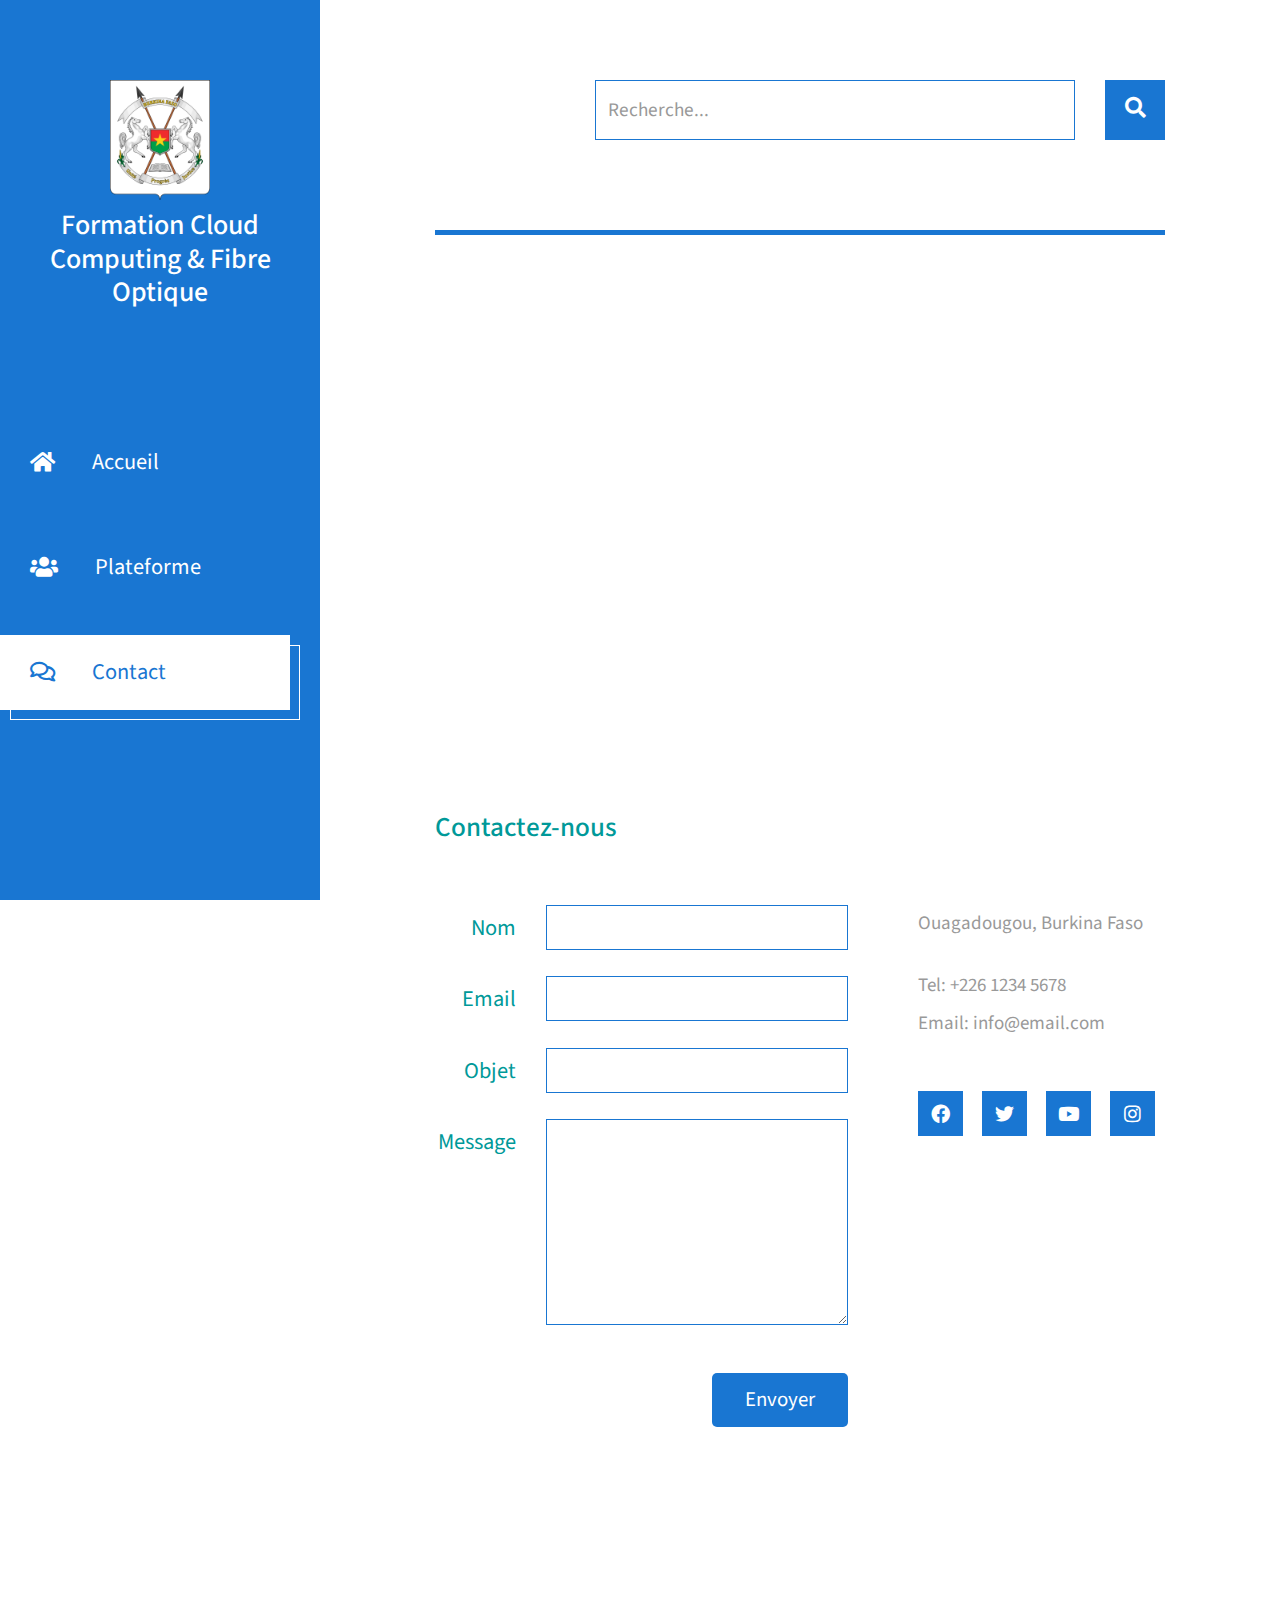
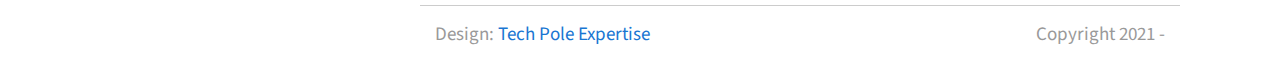
==== contact.html @ 6f8333b5 "first commit" ====
<!DOCTYPE html>
<html lang="en">
<head>
	<meta charset="UTF-8">
	<meta name="viewport" content="width=device-width, initial-scale=1.0">
	<title>Formations Cloud Computing & Fibre Optique | Contact</title>
	<link rel="stylesheet" href="fontawesome/css/all.min.css"> <!-- https://fontawesome.com/ -->
	<link href="https://fonts.googleapis.com/css2?family=Source+Sans+Pro&display=swap" rel="stylesheet"> <!-- https://fonts.google.com/ -->
    <link href="css/bootstrap.min.css" rel="stylesheet">
    <link href="css/styles.css" rel="stylesheet">
</head>
<body>
	<header class="tm-header" id="tm-header">
        <div class="tm-header-wrapper">
            <button class="navbar-toggler" type="button" aria-label="Toggle navigation">
                <i class="fas fa-bars"></i>
            </button>
            <div class="tm-site-header">
                <div class="mb-3 mx-auto tm-site-logo">
                    <img src="img/logo.png" alt="Logo" />
                </div> 
                <br>          
                <h3 class="text-center">Formation Cloud Computing & Fibre Optique</h3>
            </div>
            <nav class="tm-nav" id="tm-nav">            
                <ul>
                    <li class="tm-nav-item"><a href="index.html" class="tm-nav-link">
                        <i class="fas fa-home"></i>
                        Accueil
                    </a></li>
                    <li class="tm-nav-item"><a href="https://formations-cloud-fo.nih4me.tk/moodle" class="tm-nav-link">
                        <i class="fas fa-users"></i>
                        Plateforme
                    </a></li>
                    <li class="tm-nav-item active"><a href="contact.html" class="tm-nav-link">
                        <i class="far fa-comments"></i>
                        Contact
                    </a></li>
                </ul>
            </nav>
        </div>
    </header>
    <div class="container-fluid">
        <main class="tm-main">
            <!-- Search form -->
            <div class="row tm-row">
                <div class="col-12">
                    <form method="GET" class="form-inline tm-mb-80 tm-search-form">                
                        <input class="form-control tm-search-input" name="query" type="text" placeholder="Recherche..." aria-label="Recherche">
                        <button class="tm-search-button" type="submit">
                            <i class="fas fa-search tm-search-icon" aria-hidden="true"></i>
                        </button>                                
                    </form>
                </div>                
            </div>            
            <div class="row tm-row tm-mb-45">
                <div class="col-12">
                    <hr class="tm-hr-primary tm-mb-55">
                    <div class="gmap_canvas"> <!-- Google Map -->
                        <iframe width="100%" height="477" id="gmap_canvas"
                            src="https://www.google.com/maps/embed?pb=!1m18!1m12!1m3!1d124715.59158592425!2d-1.6068835311521905!3d12.358650788999293!2m3!1f0!2f0!3f0!3m2!1i1024!2i768!4f13.1!3m3!1m2!1s0xe2e95ecceaa44cd%3A0x799f67799c743b8b!2sOuagadougou%2C%20Burkina%20Faso!5e0!3m2!1sen!2slu!4v1638207758988!5m2!1sen!2slu"
                            frameborder="0" scrolling="no" marginheight="0" marginwidth="0"></iframe>
                    </div>
                </div>                
            </div>
            <div class="row tm-row tm-mb-120">
                <div class="col-12">
                    <h2 class="tm-color-primary tm-post-title tm-mb-60">Contactez-nous</h2>
                </div>
                <div class="col-lg-7 tm-contact-left">
                    <form method="POST" action="" class="mb-5 ml-auto mr-0 tm-contact-form">                        
                        <div class="form-group row mb-4">
                            <label for="name" class="col-sm-3 col-form-label text-right tm-color-primary">Nom</label>
                            <div class="col-sm-9">
                                <input class="form-control mr-0 ml-auto" name="name" id="name" type="text" required>                            
                            </div>
                        </div>
                        <div class="form-group row mb-4">
                            <label for="email" class="col-sm-3 col-form-label text-right tm-color-primary">Email</label>
                            <div class="col-sm-9">
                                <input class="form-control mr-0 ml-auto" name="email" id="email" type="email" required>
                            </div>
                        </div>
                        <div class="form-group row mb-4">
                            <label for="subject" class="col-sm-3 col-form-label text-right tm-color-primary">Objet</label>
                            <div class="col-sm-9">
                                <input class="form-control mr-0 ml-auto" name="subject" id="subject" type="text" required>
                            </div>
                        </div>
                        <div class="form-group row mb-5">
                            <label for="message" class="col-sm-3 col-form-label text-right tm-color-primary">Message</label>
                            <div class="col-sm-9">
                                <textarea class="form-control mr-0 ml-auto" name="message" id="message" rows="8" required></textarea>                                
                            </div>
                        </div>
                        <div class="form-group row text-right">
                            <div class="col-12">
                                <button class="tm-btn tm-btn-primary tm-btn-small">Envoyer</button>                        
                            </div>                            
                        </div>                                
                    </form>
                </div>
                <div class="col-lg-5 tm-contact-right">
                    <address class="mb-4 tm-color-gray">
                        Ouagadougou, Burkina Faso
                    </address>
                    <span class="d-block">
                        Tel:
                        <a href="tel:060-070-0980" class="tm-color-gray">+226 1234 5678</a>
                    </span>
                    <span class="mb-4 d-block">
                        Email:
                        <a href="mailto:info@email.com" class="tm-color-gray">info@email.com</a>
                    </span>
                    <p class="mb-5 tm-line-height-short">
                        
                    </p>
                    <ul class="tm-social-links">
                        <li class="mb-2">
                            <a href="https://facebook.com" class="d-flex align-items-center justify-content-center">
                                <i class="fab fa-facebook"></i>
                            </a>
                        </li>
                        <li class="mb-2">
                            <a href="https://twitter.com" class="d-flex align-items-center justify-content-center">
                                <i class="fab fa-twitter"></i>
                            </a>
                        </li>
                        <li class="mb-2">
                            <a href="https://youtube.com" class="d-flex align-items-center justify-content-center">
                                <i class="fab fa-youtube"></i>
                            </a>
                        </li>
                        <li class="mb-2">
                            <a href="https://instagram.com" class="d-flex align-items-center justify-content-center mr-0">
                                <i class="fab fa-instagram"></i>
                            </a>
                        </li>
                    </ul>
                </div>
            </div>      
            <footer class="row tm-row">
                <hr class="col-12">
                <div class="col-md-6 col-12 tm-color-gray">
                    Design: <a rel="nofollow" target="_parent" href="https://tpe.bf" class="tm-external-link">Tech Pole Expertise</a>
                </div>
                <div class="col-md-6 col-12 tm-color-gray tm-copyright">
                    Copyright 2021 - 
                </div>
            </footer>
        </main>
    </div>
    <script src="js/jquery.min.js"></script>
    <script src="js/templatemo-script.js"></script>
</body>
</html>
---- css/styles.css ----
/*

TemplateMo 553 Xtra Blog

https://templatemo.com/tm-553-xtra-blog

*/

html { overflow-x: hidden; }

body {
    margin: 0;
    padding: 0;
    font-family: 'Source Sans Pro', sans-serif;
    font-size: 19px;
    line-height: 2em;
    overflow-x: hidden;
}

p, span { color: #999; }
hr { 
    border-top-color: #CCC; 
    margin-top: 10px;
    margin-bottom: 10px;
}
.form-control::-webkit-input-placeholder { color: #999; }  
.form-control:-ms-input-placeholder { color: #999; }  
.form-control::placeholder { color: #999; }

.tm-header {
    background-color: #1976D2;
    color: white;
    
    position: fixed;
    top: 0;
    left: 0;
    bottom: 0;
    z-index: 100;
    width: 400px;
    overflow-y: visible;     
}

.tm-header-wrapper {
    overflow-y: scroll;
    scrollbar-width: none;
    -ms-overflow-style: none;
    padding: 30px;
    width: 100%;
    height: 100%; 
}

.tm-header-wrapper::-webkit-scrollbar {
    width: 0;
    height: 0;
}

.tm-site-header {
    margin-top: 50px;
    margin-bottom: 115px;
}

.tm-site-logo {
    width: 75px;
    height: 75px;
    border-radius: 50%;
    background-color: white;    
    display: flex;
    align-items: center;
    justify-content: center;
}

.tm-site-logo i { color: #1976D2; }

.tm-site-logo img {
    display: block;
    height: 120px;
    width: auto;
    margin: auto;
}

.tm-main {
    margin-left: 400px;
    padding: 80px 100px 25px;
}

.tm-post { max-width: 470px; }

.tm-row {
    max-width: 980px;
    justify-content: space-between;
}

.tm-nav { margin-bottom: 100px; }

.tm-nav-item {
    list-style: none;
    margin-bottom: 30px;
}

.tm-nav-link {
    color: white;
    background-color: transparent;
    height: 75px;
    width: 100%;
    max-width: 300px;    
    display: flex;
    align-items: center;
    font-size: 1.4rem;
    padding: 30px;
}

.tm-nav-item:hover .tm-nav-link,
.tm-nav-item.active .tm-nav-link
 {
    color: #1976D2;
    background-color: white;
    text-decoration: none;
}

.tm-nav ul { position: relative; }

.tm-nav-item:hover:after,
.tm-nav-item.active:after {
    content: '';
    width: 100%;
    max-width: 300px;    
    height: 75px;
    display: block;
    border: 1px solid white;
    margin-left: 10px;
    margin-top: -65px;
    position: absolute;
    z-index: -1000;
}

.tm-nav-link i { margin-right: 37px; }

ul { 
    margin: 0; 
    padding: 0;
}

.tm-nav { margin-left: -30px; }

.tm-social-link {
    display: inline-block;
    background-color: white;    
    font-size: 1.4rem;
    width: 50px;
    height: 50px;
    text-align: center;
    padding-top: 8px; 
    margin-right: 15px;   
    margin-bottom: 15px;
}

.tm-social-icon { 
    color: #1976D2;    
    transition: all 0.3s ease;
}

.tm-social-link:hover .tm-social-icon.fa-facebook { color: #3b5998; }
.tm-social-link:hover .tm-social-icon.fa-twitter { color: #00acee; }
.tm-social-link:hover .tm-social-icon.fa-instagram { color: #3f729b; }
.tm-social-link:hover .tm-social-icon.fa-linkedin { color: #0e76a8; }
.navbar-toggler { display: none; }

.tm-search-form {
    display: flex;
    align-items: center;
    justify-content: flex-end;
}

.form-inline .form-control.tm-search-input {
    display: block;
    height: 60px;
    width: 480px;
    margin-right: 30px;
    border-radius: 0;
    border-color: #1976D2;
    font-size: 1.2rem;
}

.tm-search-button {
    width: 60px;
    height: 60px;
    border: none;
    background-color: #1976D2;
    transition: all 0.3s ease;
}

.tm-search-button:hover { background-color: #09b6b6; }

.tm-search-icon {
    color: white;
    font-size: 1.3rem;
}

.tm-post-link {
    display: block;
    position: relative;
	cursor: pointer;
}

.tm-post-link-inner {
    overflow: hidden;
    background: #3085a3;
}

.tm-post-link img {
    position: relative;
	display: block;
	min-height: 100%;
	max-width: 100%;
	opacity: 0.8;
}

.effect-lily img {
	max-width: none;
	width: -webkit-calc(100% + 50px);
	width: calc(100% + 50px);
	opacity: 0.7;
	-webkit-transition: opacity 0.35s, -webkit-transform 0.35s;
	transition: opacity 0.35s, transform 0.35s;
	-webkit-transform: translate3d(-40px,0, 0);
	transform: translate3d(-40px,0,0);
}

.effect-lily:hover img { opacity: 1; }

.effect-lily:hover img {
    -webkit-transform: translate3d(0,0,0);
	transform: translate3d(0,0,0);
}

.tm-post { margin-bottom: 75px; }

.tm-new-badge {
    top: 25px;
    right: -10px;
    background-color: #1976D2;
    color: white;
    padding: 5px 20px;
}

.tm-post-title {
    font-size: 1.7rem;
    transition: all 0.3s ease;
}

.tm-h3 {
    font-size: 1.3rem;
    color: #999;
}

.tm-post-link:hover .tm-post-title { color: #1976D2; }

.tm-btn {
    display: inline-block;
    border-radius: 5px;
    font-size: 1.3rem;
    transition: all 0.3s ease;
}

.tm-btn-primary {    
    background-color: #1976D2;
    color: white;  
    padding: 8px 43px;
    border: none;
}

.tm-btn-small { padding: 8px 33px; }

.tm-btn-primary:hover {
    background-color: #09b6b6;
    color: white;
}

.tm-paging-nav ul li {
    list-style: none;
    display: inline-block;
    margin-right: 10px;
}

.tm-paging-nav ul li:last-child { margin-right: 0; }

.tm-paging-link {
    background-color: #F0F0F0;
    color: #999;
    width: 50px;
    height: 50px;
    display: flex;
    align-items: center;
    justify-content: center;    
}

.tm-paging-item .tm-paging-link:hover,
.tm-paging-item.active .tm-paging-link {
    background-color: #1976D2;
    color: white;
}

.tm-btn.disabled {
    background-color: #F0F0F0;
    color: #999;
    cursor: not-allowed;
}

.tm-external-link { color: #1976D2; }
.tm-external-link:hover { color: #09b6b6; }

.tm-paging-wrapper {
    display: flex;
    justify-content: flex-end;
    align-items: center;
}

.tm-prev-next-wrapper,
.tm-paging-wrapper {
    flex: 0 0 50%;
    max-width: 50%;
    padding-left: 15px;
    padding-right: 15px;
}

.tm-copyright { text-align: right; }

/* Single Post page */
hr.tm-hr-primary { border-top: 5px solid #1976D2; }

video {
    width: 100%;
    height: auto;
}

.tm-comment {
    display: flex;
    align-items: flex-start;
}

.tm-comment-figure {
    margin-top: 10px;
    margin-right: 30px;
}

.tm-comment-reply { padding-left: 37px; }

.form-control {
    height: 45px;
    border-color: #1976D2;
    border-radius: 0;
}

.tm-comment-form { max-width: 360px; }
.tm-category-list { list-style-type: none; }
figure { margin: 0; }
figcaption { line-height: 1.4; }

.tm-post-full { max-width: 600px; }

.tm-post-sidebar {
    max-width: 280px;
    margin-left: auto;
    margin-right: 0;
}

.tm-pt-20 { padding-top: 20px; }
.tm-pt-30 { padding-top: 30px; }
.tm-pt-45 { padding-top: 45px; }
.tm-pt-60 { padding-top: 60px; }
.tm-mb-40 { margin-bottom: 40px; }
.tm-mb-45 { margin-bottom: 45px; }
.tm-mb-55 { margin-bottom: 55px; }
.tm-mb-60 { margin-bottom: 60px; }
.tm-mb-65 { margin-bottom: 65px; }
.tm-mb-75 { margin-bottom: 75px; }
.tm-mb-80 { margin-bottom: 80px; }
.tm-mb-120 { margin-bottom: 120px; }
.tm-mt-40 { margin-top: 40px; }
.tm-mt-100 { margin-top: 100px; }
.tm-mr-20 { margin-right: 20px; }
.tm-color-primary, span.tm-color-primary { color: #099; }
a.tm-color-gray, .tm-color-gray { color: #999; }
a.tm-color-gray:hover { color: #099; }
.tm-bg-gray { background-color: #F3F4F5; }
button:focus { outline: none; }
a:hover { 
    text-decoration: none; 
    color: #048c8c;
}

a:hover figcaption { color: #056767; }
.img-thumbnail { max-width: none; }
.tm-about-pad { padding: 40px 35px; }
.tm-person { max-width: 430px; }
.tm-line-height-short { line-height: 1.8; }

.gmap_canvas {
    overflow:hidden;
    background:none!important;
    height:477px;
    width:100%;
}

.tm-social-links li { 
    list-style: none; 
    display: inline-block;
}

.tm-social-links li a {
    display: block;
    color: white;
    background-color: #1976D2;
    width: 45px;
    height: 45px;    
    margin-right: 15px;    
}

.tm-social-links li a i { transition: all 0.3s ease; }
.tm-social-links li a:hover i.fa-facebook { color: #3b5998; }
.tm-social-links li a:hover i.fa-twitter { color: #00acee; }
.tm-social-links li a:hover i.fa-youtube { color: #c4302b; }
.tm-social-links li a:hover i.fa-instagram { color: #3f729b; }

.tm-contact-right { padding-left: 55px; }
.tm-contact-form { max-width: 488px; }

.tm-contact-form input,
.tm-contact-form textarea {
    max-width: 360px;
}

.tm-contact-form label { font-size: 1.4rem; }
.tm-contact-form .form-group { display: flex; }

@media (max-width: 1540px) {
    .tm-header { width: 320px; }

    .tm-main {
        margin-left: 320px;
        width: calc(100% - 320px);
    }
}

@media (max-width: 1300px) {
    .tm-about-col {
        flex: 0 0 100%;
        max-width: 100%;
        margin-bottom: 30px;
    }
}

@media (max-width: 1288px) {
    .tm-social-link { margin-right: 10px; }
}

@media (max-width: 1199px) {
    .tm-post-sidebar { max-width: 440px; }
    .form-inline .form-control.tm-search-input { width: 420px; }
}

@media (max-width: 1086px) {
    .form-inline .form-control.tm-search-input {
        width: 80%;
        margin-right: 15px;
    }
}

/* Hide sidebar */
@media (max-width: 991px) {
    .tm-header {
        width: 320px;
        left: -320px;        
        transition: all 0.3s ease;
    }

    .tm-header.show { left: 0; }
    .tm-header-wrapper { padding: 15px; }

    .navbar-toggler {
        display: block;
        position: fixed;
        left: 0;
        top: 0;
        background-color: rgba(56, 204, 204, 0.75);
        color: white;
        padding: 10px 15px;
        transition: all 0.3s ease;
        border-radius: 0;
        top: 5px;
    }

    .tm-header.show .navbar-toggler { left: 320px; }

    .tm-main {
        margin-left: 0;
        padding: 50px 40px;
        width: 100%;
    }

    .tm-post-sidebar {
        margin-left: 0;
        margin-right: auto;
    }

    .tm-person-col { width: 50%; }
    .tm-person { flex-direction: row; }

    .tm-contact-left {
        flex: 0 0 58.333333%;
        max-width: 58.333333%;
    }

    .tm-contact-right {
        flex: 0 0 41.666667%;
        max-width: 41.666667%;
    }

    .tm-post-full { max-width: none; }
}

@media (max-width: 767px) {
    .form-inline .form-control.tm-search-input {
        width: 70%;
        max-width: 375px;
        margin-right: 15px;
    }

    .tm-search-form { justify-content: flex-start; }
    .tm-main { padding: 60px 10px; }

    .tm-prev-next-wrapper,
    .tm-paging-wrapper {
        flex: 0 0 100%;
        max-width: 100%;
    }

    .tm-paging-wrapper { 
        margin-top: 50px; 
        justify-content: flex-start;
    }

    .tm-copyright { text-align: left; }
}

@media (max-width: 1199px) and (min-width: 992px) {
    .tm-person-col,
    .tm-contact-left,
    .tm-contact-right {
        flex: 0 0 100%;
        max-width: 100%;
    }

    .tm-contact-right { padding-left: 15px; }

    .tm-post-col,
    .tm-aside-col {
        flex: 0 0 100%;
        max-width: 100%;
    }

    .tm-post-sidebar {
        margin-left: 0;
        margin-right: auto;
    }
}

@media (max-width: 709px) {
    .tm-person-col { width: 100%; }
}

@media (max-width: 991px) and (min-width: 826px) {
    .tm-about-col {
        flex: 0 0 33.3333%;
        max-width: 33.3333%;
    }

    .tm-person { flex-direction: row; }
}

@media (max-width: 630px) {
    .tm-contact-left,
    .tm-contact-right {
        flex: 0 0 100%;
        max-width: 100%;
    }

    .tm-contact-right { padding-left: 15px; }
}

@media (max-width: 575px) {
    .tm-contact-form input, 
    .tm-contact-form textarea {
        max-width: 100%;
    }
}

@media (max-width: 480px) {
    .tm-person-col { width: 100%; }
    .tm-person { flex-direction: row; }
}

@media (max-width: 380px) {
    .tm-person img { max-width: 120px; }
}

/**********/

.summary {
    text-align: justify;
}
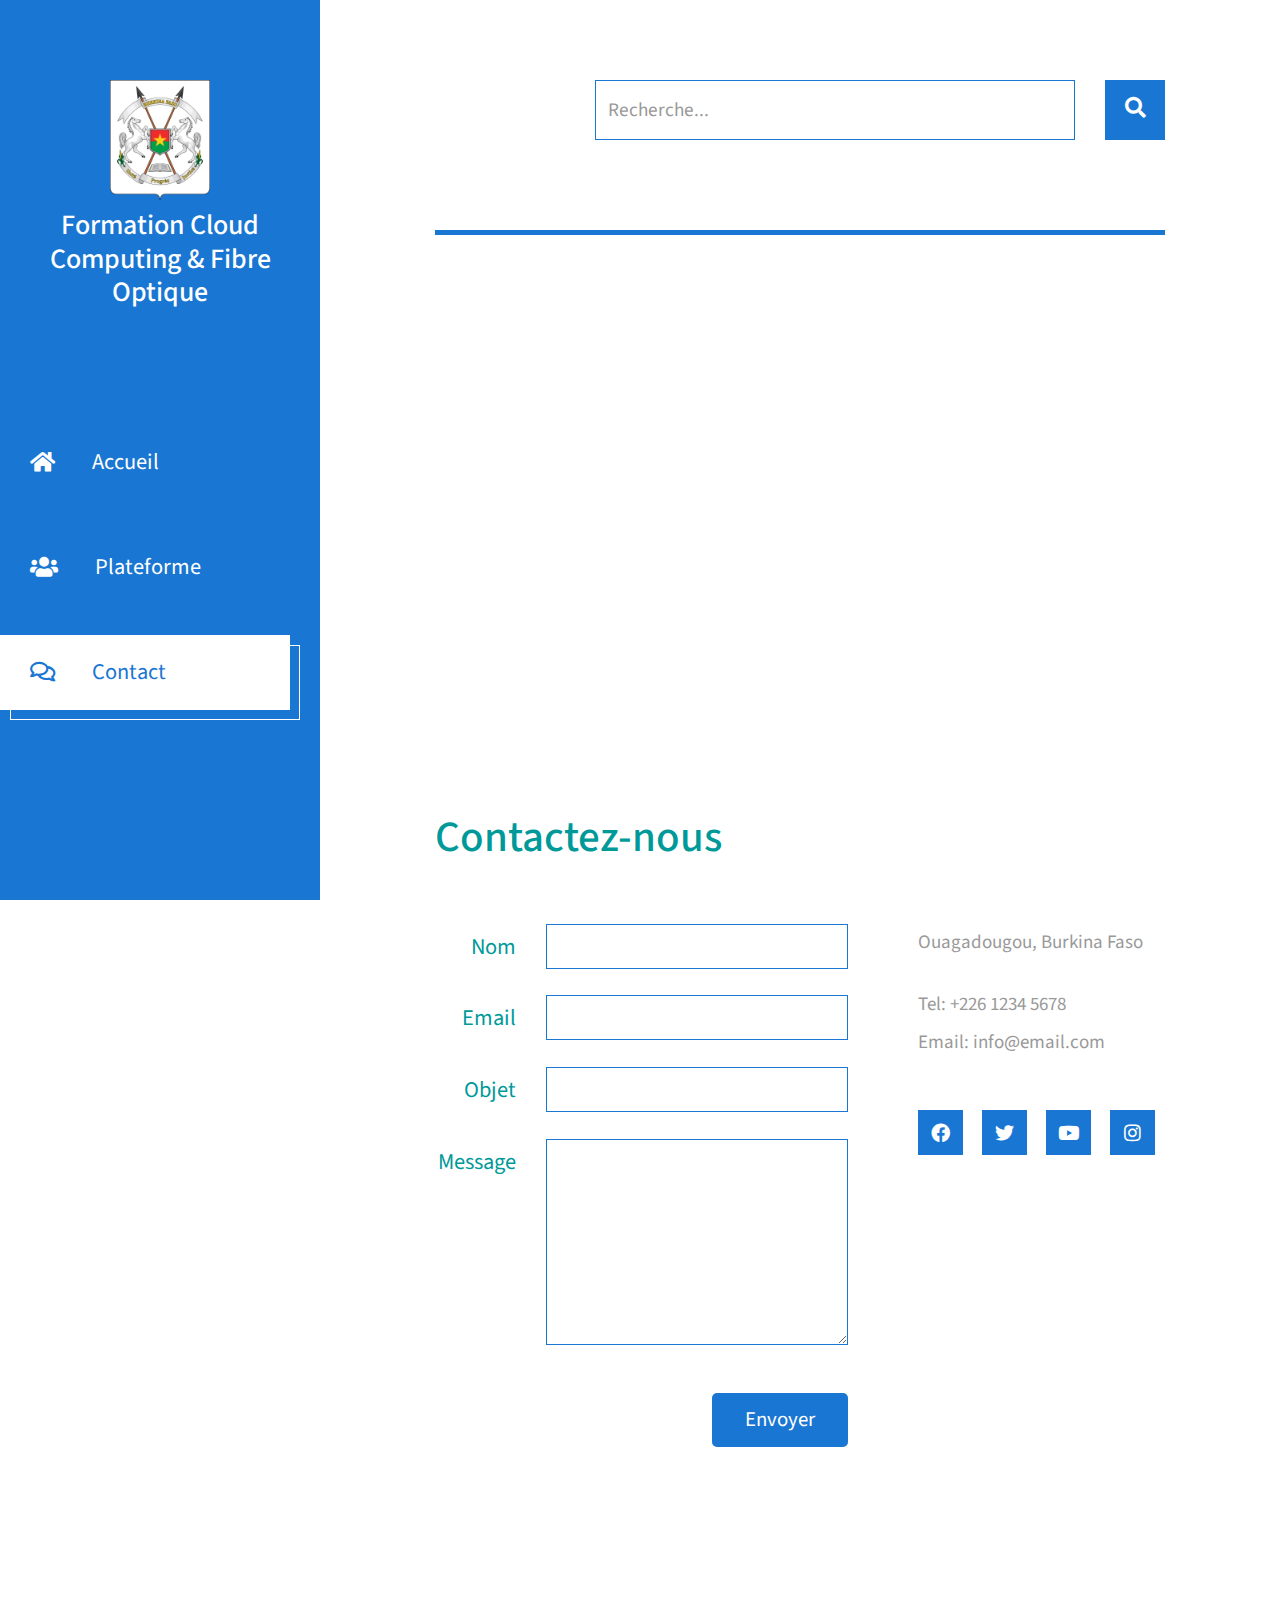
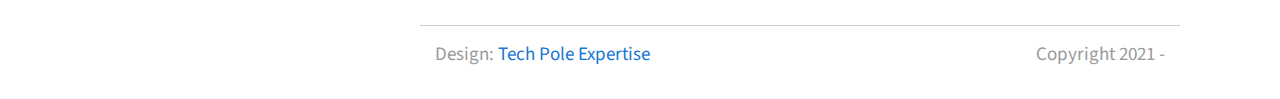
==== commit a542ba65: "change title and languages" ====
--- a/contact.html
+++ b/contact.html
@@ -1,5 +1,5 @@
 <!DOCTYPE html>
-<html lang="en">
+<html lang="fr">
 <head>
 	<meta charset="UTF-8">
 	<meta name="viewport" content="width=device-width, initial-scale=1.0">
--- a/css/styles.css
+++ b/css/styles.css
@@ -1,11 +1,3 @@
-/*
-
-TemplateMo 553 Xtra Blog
-
-https://templatemo.com/tm-553-xtra-blog
-
-*/
-
 html { overflow-x: hidden; }
 
 body {
@@ -244,7 +236,7 @@
 }
 
 .tm-post-title {
-    font-size: 1.7rem;
+    font-size: 2.7rem;
     transition: all 0.3s ease;
 }
 
@@ -355,8 +347,6 @@
 .tm-category-list { list-style-type: none; }
 figure { margin: 0; }
 figcaption { line-height: 1.4; }
-
-.tm-post-full { max-width: 600px; }
 
 .tm-post-sidebar {
     max-width: 280px;
@@ -608,4 +598,39 @@
 
 .summary {
     text-align: justify;
-}+}
+
+#summary {
+    text-align: justify;
+    color: #333;
+}
+
+#objectives, #modules {
+    margin: 0px 30px;
+    color: #333;
+}
+
+#post-img-box {
+    display: block;
+    width: 100%;
+    height: auto;
+    background-color: #eee;
+    padding: 10px;
+}
+
+#post-img {
+    display: block;
+    height: 400px;
+    width: auto;
+    margin: auto;
+}
+
+@media (max-width: 630px) {
+    #post-img {
+        display: block;
+        width: 90%;
+        height: auto;
+        margin: auto;
+    }
+}
+
